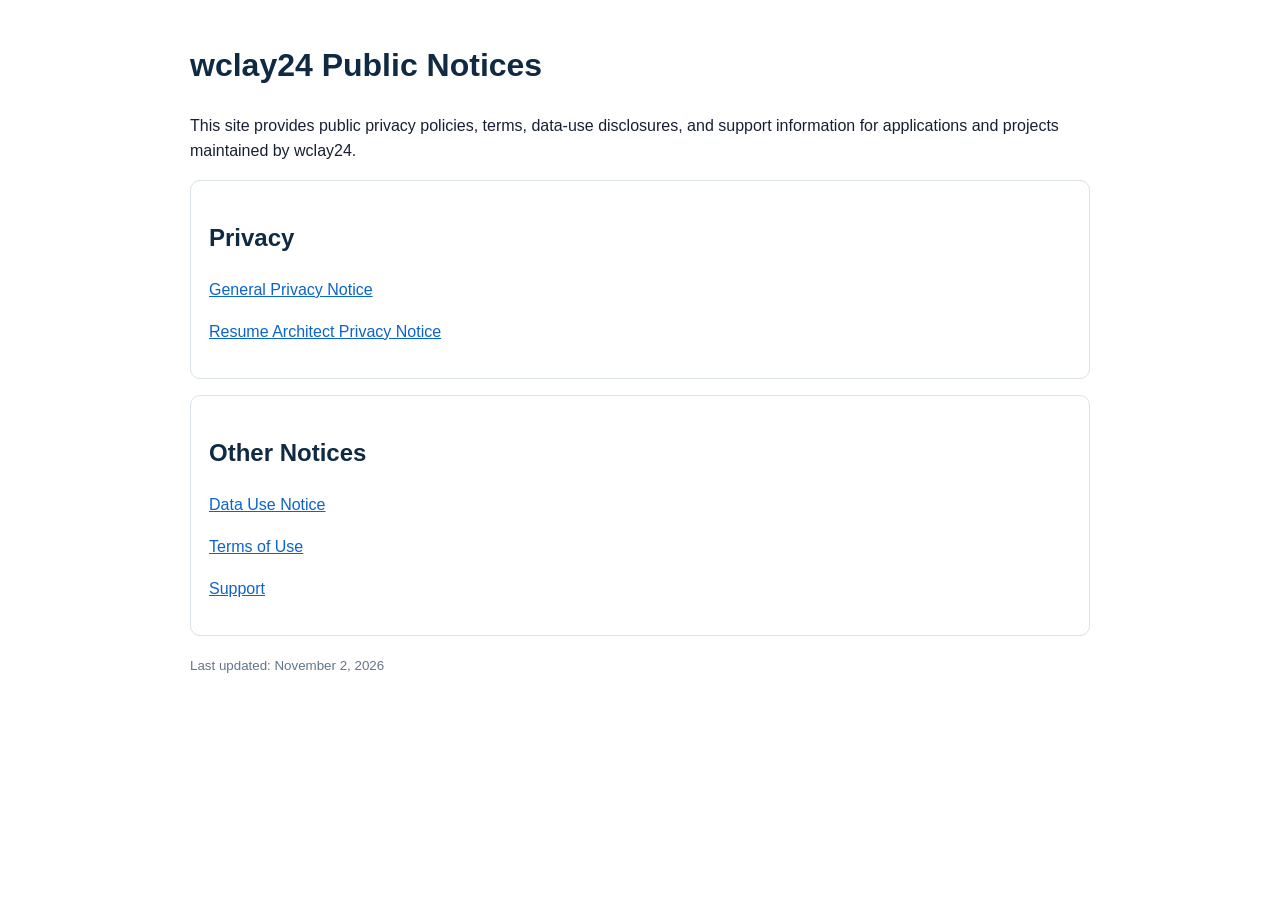
==== index.html @ c5659039 "Add files via upload" ====
<!doctype html>
<html lang="en">
<head>
<meta charset="utf-8">
<meta name="viewport" content="width=device-width,initial-scale=1">
<title>wclay24 Public Notices</title>
<style>
body{font-family:Arial,sans-serif;max-width:900px;margin:40px auto;padding:0 20px;line-height:1.6;color:#172033}
h1,h2{color:#102a43}
a{color:#0b63ce}
.card{border:1px solid #d9e2ec;border-radius:10px;padding:18px;margin:16px 0}
small{color:#61758a}
</style>
</head>
<body>
<h1>wclay24 Public Notices</h1>
<p>This site provides public privacy policies, terms, data-use disclosures, and support information for applications and projects maintained by wclay24.</p>

<div class="card">
<h2>Privacy</h2>
<p><a href="privacy.html">General Privacy Notice</a></p>
<p><a href="privacy/resume-architect.html">Resume Architect Privacy Notice</a></p>
</div>

<div class="card">
<h2>Other Notices</h2>
<p><a href="data-use.html">Data Use Notice</a></p>
<p><a href="terms.html">Terms of Use</a></p>
<p><a href="support.html">Support</a></p>
</div>

<p><small>Last updated: November 2, 2026</small></p>
</body>
</html>
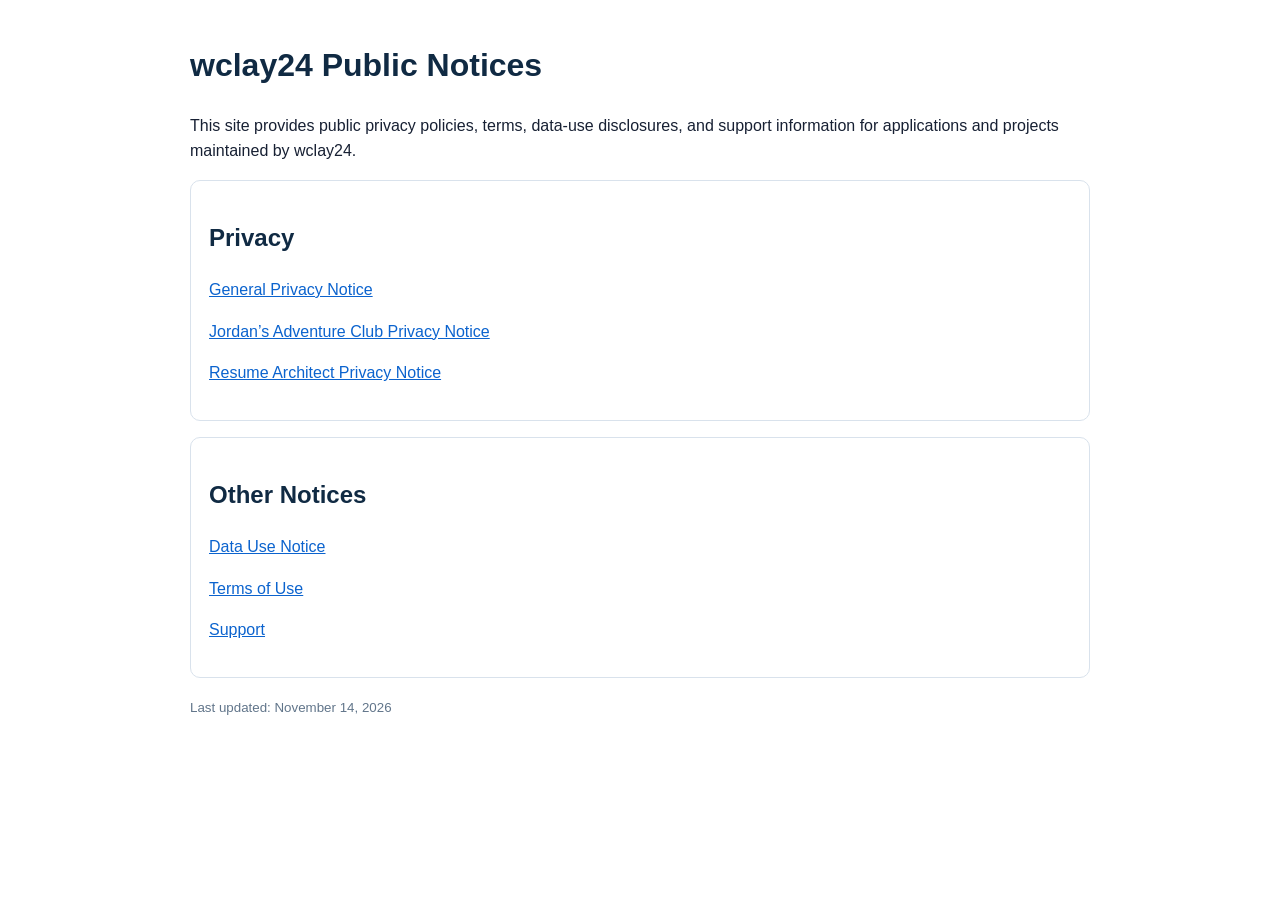
==== commit 3afbaff9: "Add Jordan’s Adventure Club privacy and parental notice" ====
--- a/index.html
+++ b/index.html
@@ -19,6 +19,7 @@
 <div class="card">
 <h2>Privacy</h2>
 <p><a href="privacy.html">General Privacy Notice</a></p>
+<p><a href="jordans-adventure-club.html">Jordan’s Adventure Club Privacy Notice</a></p>
 <p><a href="privacy/resume-architect.html">Resume Architect Privacy Notice</a></p>
 </div>
 
@@ -29,6 +30,6 @@
 <p><a href="support.html">Support</a></p>
 </div>
 
-<p><small>Last updated: November 2, 2026</small></p>
+<p><small>Last updated: November 14, 2026</small></p>
 </body>
 </html>
